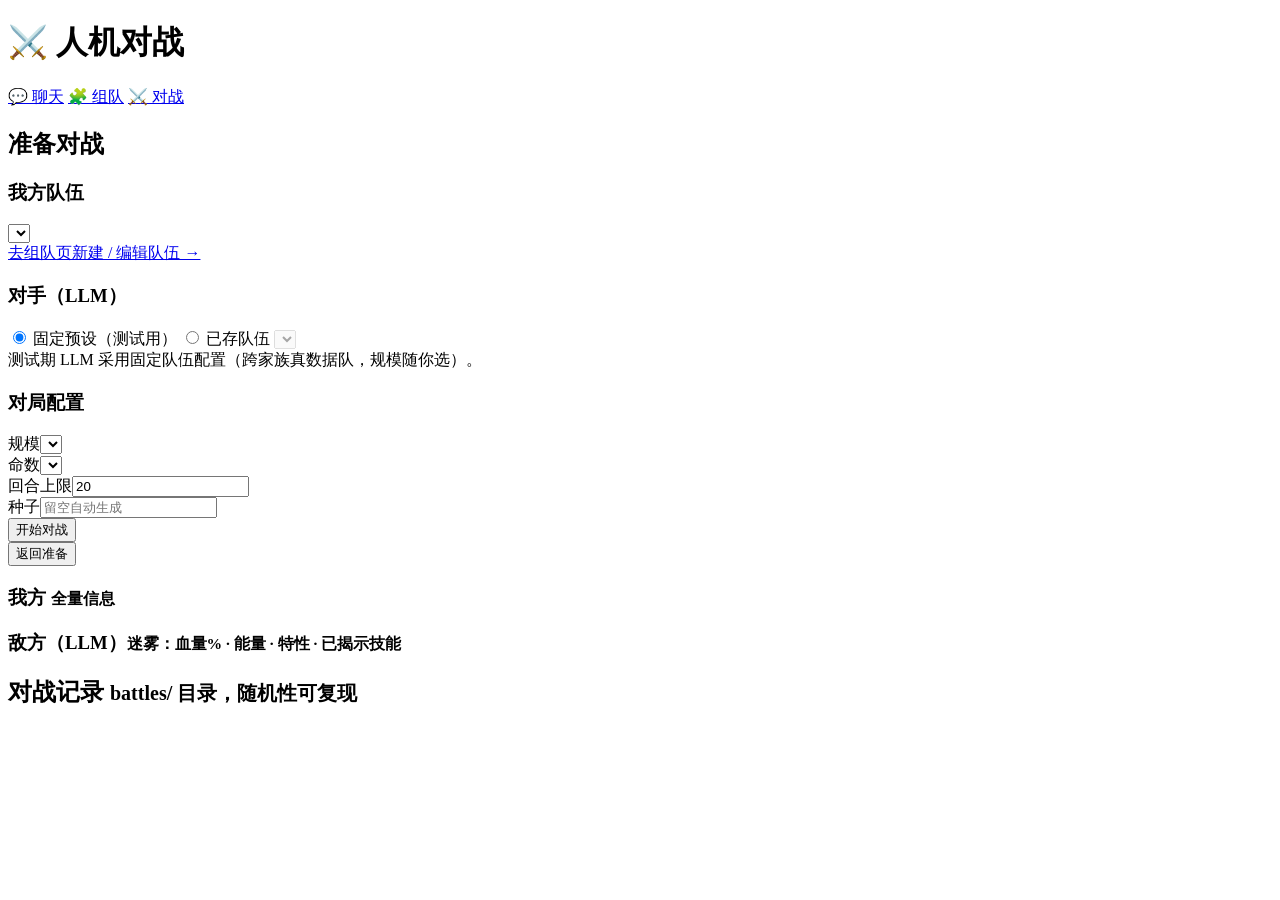
==== src/ui/static/battle.html @ ff7581b6 "feat: battle engine E0b–E6.5 (E0b/E2/E3/E4/E5 gates passed) E-line battle engine, committed whole be" ====
<!DOCTYPE html>
<html lang="zh-CN">
<!-- ============================================================
  对战页（/battle）— 服务端直出静态页（见 ui/server.py 的 GET /battle）。
  职责：人类玩家 vs LLM（测试期 = 固定回复 + 随机动作的假LLM）的交互对战。
  结构：
    - header：标题 + 顶部导航（聊天/组队/对战）
    - #screen-build：准备阶段——选已存队伍（复用 /api/team/* 组队模块）+ 对局配置
    - #screen-battle：战斗阶段——我方全量 / 敌方迷雾（血量%、能量、系别、特性、技能???）
      + 行动面板（技能/换人/聚能/道具）+ 事件日志（含假LLM 回复行）+ 结果横幅
    - #screen-records：对战记录（battles/ 目录）——加载轨迹 + 重放验证（逐回合 hash 比对）
  数据来自 /api/team/*（组队复用）与 /api/battle/*（ui/routes_battle.py）；
  迷雾口径由服务端 view/filter 决定，前端只渲染收到的字段。
  脚本顺序：app.js（DOM 助手 escapeHtml）→ battle.js（对战逻辑）。
============================================================ -->
<head>
  <meta charset="utf-8" />
  <meta name="viewport" content="width=device-width, initial-scale=1" />
  <title>对战 · Rock PVP Agent</title>
  <link rel="stylesheet" href="/static/style.css" />
</head>
<body>
  <header>
    <h1>⚔️ 人机对战</h1>
    <nav class="top-nav" aria-label="页面导航">
      <a class="top-link" href="/">💬 聊天</a>
      <a class="top-link" href="/team">🧩 组队</a>
      <a class="top-link active" href="/battle">⚔️ 对战</a>
    </nav>
  </header>

  <main id="battle-app">
    <!-- ── 准备阶段：选队伍 + 配置 ── -->
    <section id="screen-build">
      <h2>准备对战</h2>
      <div id="setup-grid">
        <div class="panel" id="setup-a">
          <h3>我方队伍</h3>
          <select id="team-a-select" title="已保存的队伍（teams/ 目录）"></select>
          <div id="team-a-preview" class="mini-roster"></div>
          <a class="ghost" href="/team">去组队页新建 / 编辑队伍 →</a>
        </div>
        <div class="panel" id="setup-b">
          <h3>对手（LLM）</h3>
          <label class="radio"><input type="radio" name="opp" value="preset" checked> 固定预设（测试用）</label>
          <label class="radio"><input type="radio" name="opp" value="saved"> 已存队伍</label>
          <select id="team-b-select" disabled title="已保存的队伍（teams/ 目录）"></select>
          <div id="team-b-preview" class="mini-roster"></div>
          <div class="muted dim" id="preset-note">测试期 LLM 采用固定队伍配置（跨家族真数据队，规模随你选）。</div>
        </div>
        <div class="panel" id="setup-config">
          <h3>对局配置</h3>
          <div class="cfg-row"><label>规模</label><select id="team-size-select" title="每方可携带精灵数 3–6"></select></div>
          <div class="cfg-row"><label>命数</label><select id="lives-select" title="每方命数 1..规模−1"></select></div>
          <div class="cfg-row"><label>回合上限</label><input id="max-turns-input" type="number" value="20" min="1"></div>
          <div class="cfg-row"><label>种子</label><input id="seed-input" placeholder="留空自动生成" title="同种子同轨迹，可复现"></div>
          <button id="start-btn" class="primary">开始对战</button>
          <div id="start-error" class="validate-box"></div>
        </div>
      </div>
    </section>

    <!-- ── 战斗阶段 ── -->
    <section id="screen-battle" class="hidden">
      <div id="battle-toolbar">
        <span id="battle-meta"></span>
        <span id="phase-badge"></span>
        <button id="quit-btn" class="ghost" title="返回准备阶段（当前对局保留在记录里）">返回准备</button>
      </div>
      <div id="battle-banner" class="hidden"></div>
      <div id="battle-field">
        <div class="team-panel" id="team-panel-a">
          <h3>我方 <small class="muted">全量信息</small></h3>
          <div class="side-info" id="side-info-a"></div>
          <div id="units-a"></div>
        </div>
        <div class="team-panel foe" id="team-panel-b">
          <h3>敌方（LLM）<small class="muted">迷雾：血量% · 能量 · 特性 · 已揭示技能</small></h3>
          <div class="side-info" id="side-info-b"></div>
          <div id="units-b"></div>
        </div>
      </div>
      <div id="action-panel"></div>
      <div id="battle-log" class="battle-log"></div>
    </section>

    <!-- ── 对战记录：轨迹 + 重放 ── -->
    <section id="screen-records">
      <h2>对战记录 <small class="muted">battles/ 目录，随机性可复现</small></h2>
      <ul id="record-list" class="record-list"></ul>
      <div id="record-detail"></div>
    </section>
  </main>

  <div id="notice" class="notice" role="status"></div>

  <script src="/static/app.js"></script>
  <script src="/static/battle.js"></script>
</body>
</html>
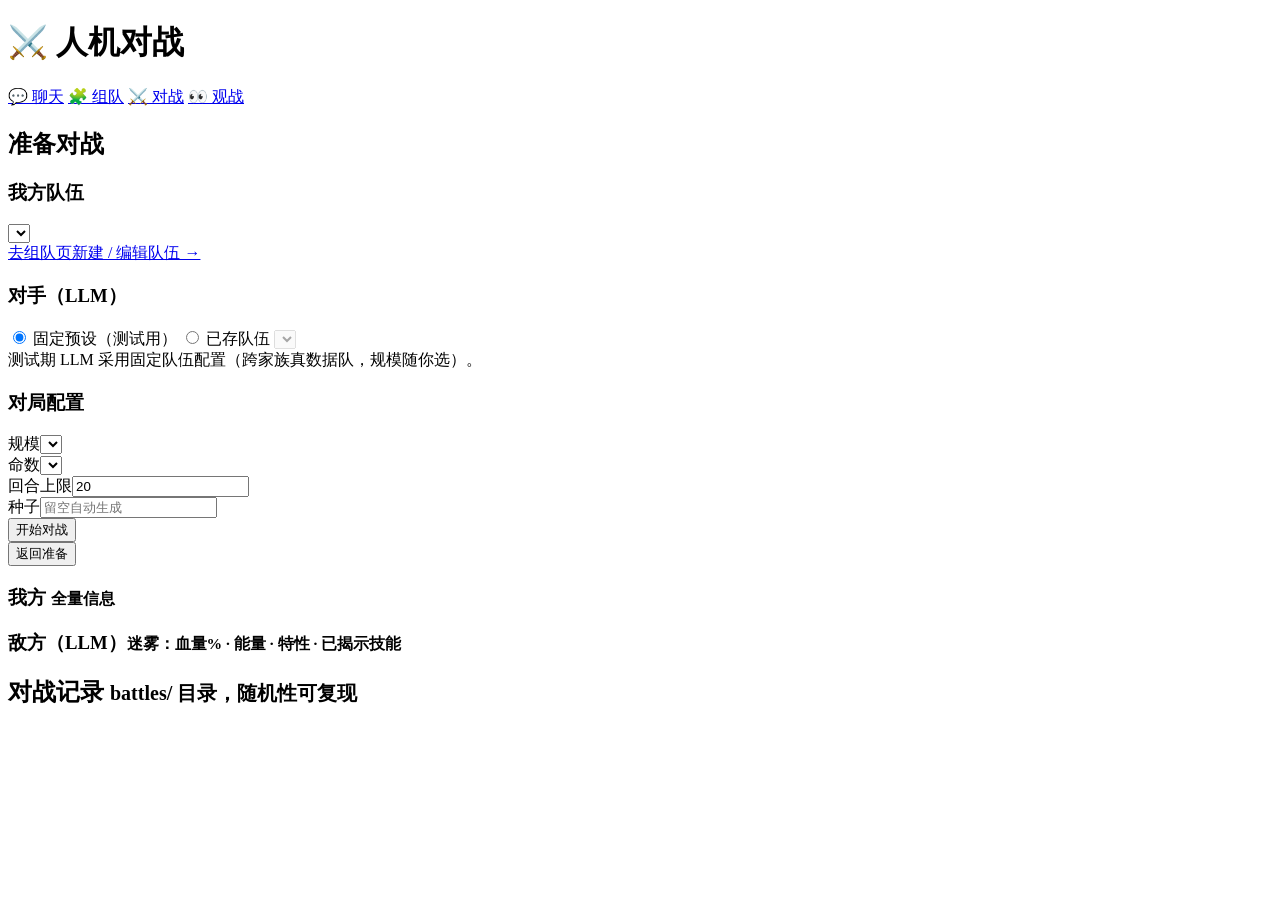
==== commit f7a687d2: "feat: e7 spectate page (global view for humans, LLM stays fogged) Humans watch two LLM players battl" ====
--- a/src/ui/static/battle.html
+++ b/src/ui/static/battle.html
@@ -26,6 +26,7 @@
       <a class="top-link" href="/">💬 聊天</a>
       <a class="top-link" href="/team">🧩 组队</a>
       <a class="top-link active" href="/battle">⚔️ 对战</a>
+      <a class="top-link" href="/spectate">👀 观战</a>
     </nav>
   </header>
 
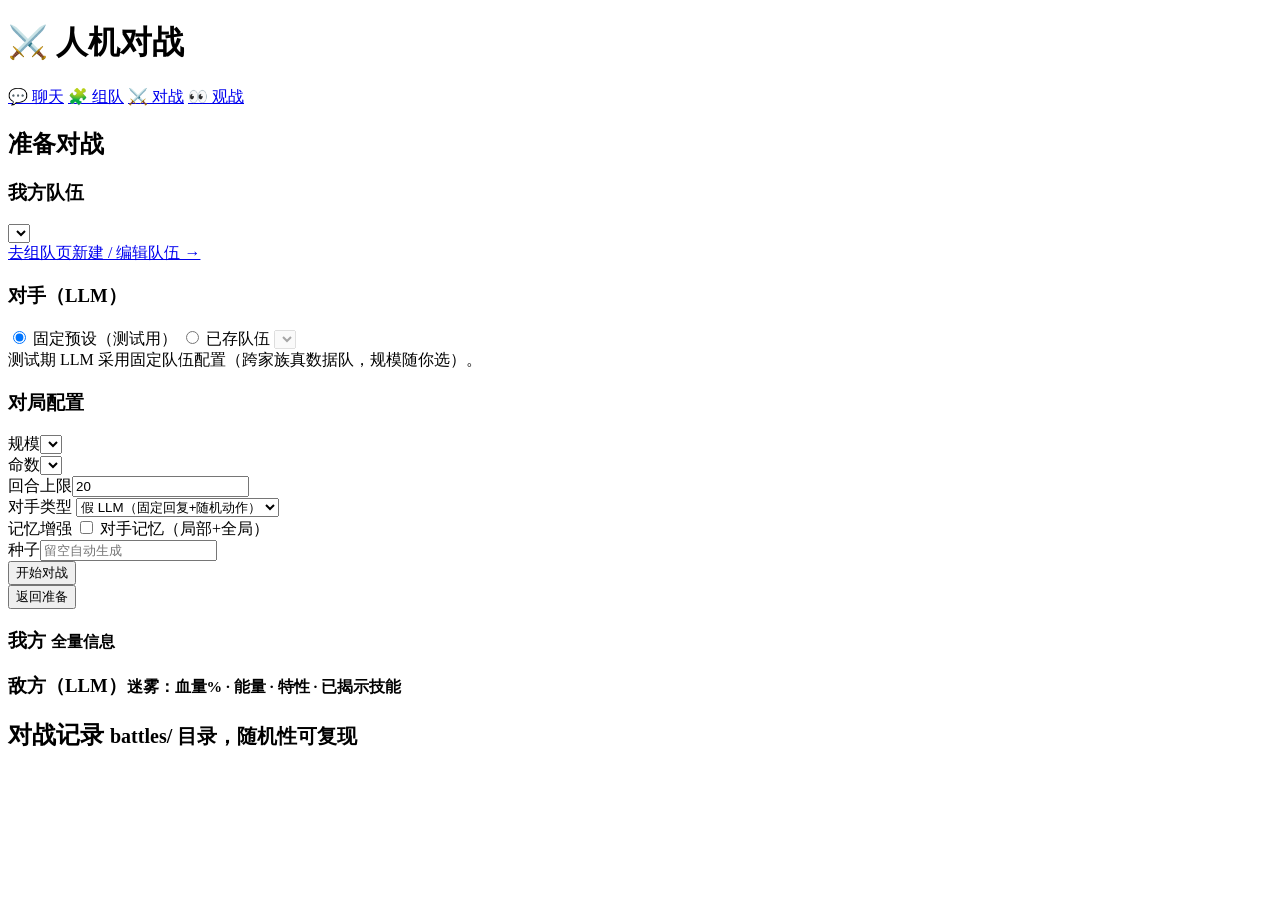
==== commit bd97b2c0: "feat: improve chat mode" ====
--- a/src/ui/static/battle.html
+++ b/src/ui/static/battle.html
@@ -16,7 +16,7 @@
 <head>
   <meta charset="utf-8" />
   <meta name="viewport" content="width=device-width, initial-scale=1" />
-  <title>对战 · Rock PVP Agent</title>
+  <title>对战 · Roco PVP Agent</title>
   <link rel="stylesheet" href="/static/style.css" />
 </head>
 <body>
@@ -54,6 +54,17 @@
           <div class="cfg-row"><label>规模</label><select id="team-size-select" title="每方可携带精灵数 3–6"></select></div>
           <div class="cfg-row"><label>命数</label><select id="lives-select" title="每方命数 1..规模−1"></select></div>
           <div class="cfg-row"><label>回合上限</label><input id="max-turns-input" type="number" value="20" min="1"></div>
+          <div class="cfg-row"><label>对手类型</label>
+            <select id="opponent-type-select" title="对手 AI 类型">
+              <option value="fake_llm" selected>假 LLM（固定回复+随机动作）</option>
+              <option value="random">随机</option>
+              <option value="llm">真实 LLM（需配置 API Key）</option>
+            </select>
+          </div>
+          <div class="cfg-row"><label>记忆增强</label>
+            <label class="checkbox"><input type="checkbox" id="memory-enable" title="仅真实 LLM 对手生效：开启后对手会注入局部记忆与全局经验（GlobalMem）">
+              <span class="muted dim">对手记忆（局部+全局）</span></label>
+          </div>
           <div class="cfg-row"><label>种子</label><input id="seed-input" placeholder="留空自动生成" title="同种子同轨迹，可复现"></div>
           <button id="start-btn" class="primary">开始对战</button>
           <div id="start-error" class="validate-box"></div>
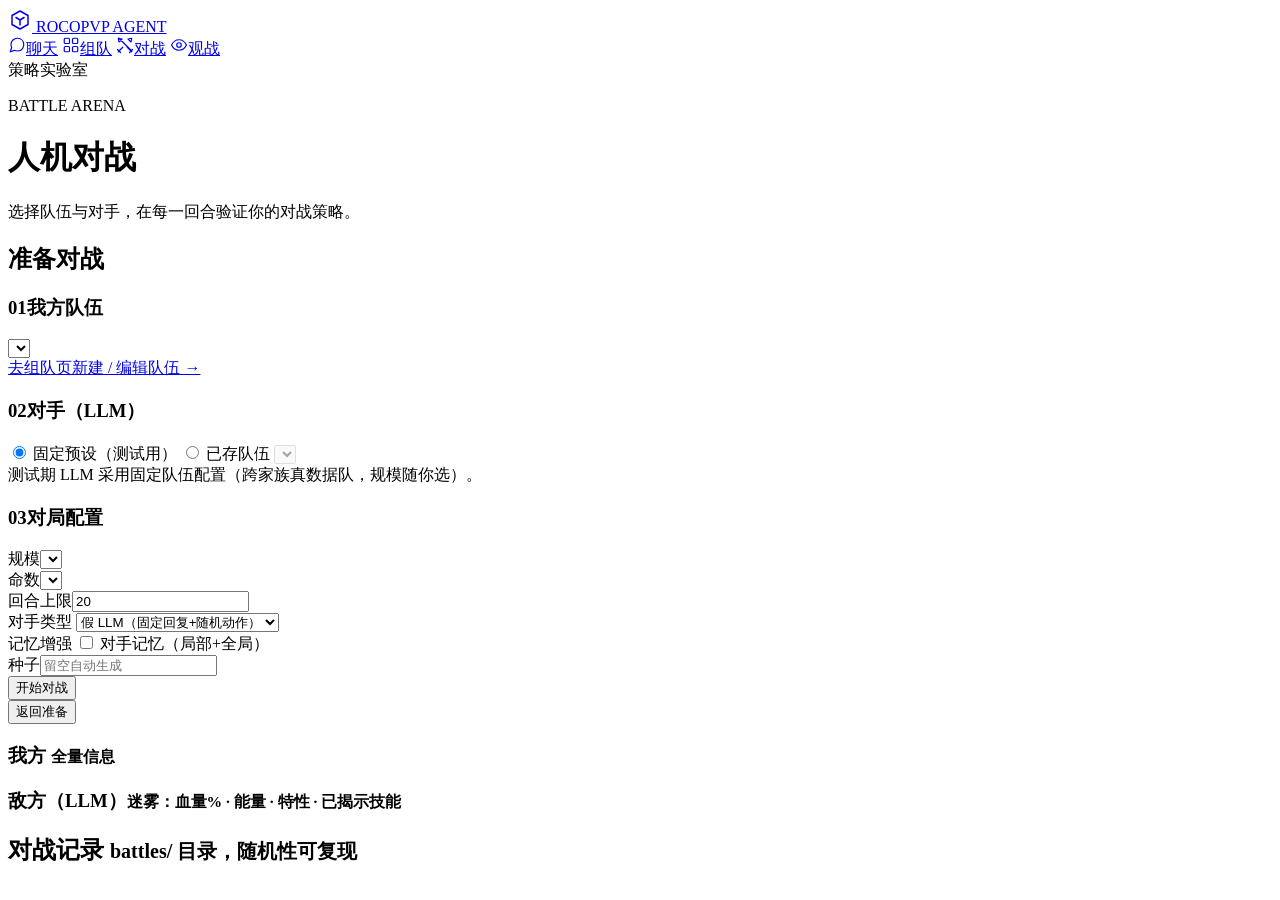
==== commit 6ec4aa8f: "feat:update webui" ====
--- a/src/ui/static/battle.html
+++ b/src/ui/static/battle.html
@@ -19,30 +19,42 @@
   <title>对战 · Roco PVP Agent</title>
   <link rel="stylesheet" href="/static/style.css" />
 </head>
-<body>
-  <header>
-    <h1>⚔️ 人机对战</h1>
+<body class="battle-page">
+  <header class="app-header">
+    <a class="brand" href="/" aria-label="Roco PVP Agent 首页">
+      <span class="brand-mark" aria-hidden="true"><svg width="24" height="24" viewBox="0 0 24 24" fill="none" stroke="currentColor" stroke-width="1.5" stroke-linecap="round" stroke-linejoin="round"><path d="M12 3 20 7.5v9L12 21l-8-4.5v-9L12 3Z"/><path d="M8 9.5 12 12l4-2.5M12 12v5"/></svg></span>
+      <span class="brand-name">ROCO<span class="brand-subtitle">PVP AGENT</span></span>
+    </a>
     <nav class="top-nav" aria-label="页面导航">
-      <a class="top-link" href="/">💬 聊天</a>
-      <a class="top-link" href="/team">🧩 组队</a>
-      <a class="top-link active" href="/battle">⚔️ 对战</a>
-      <a class="top-link" href="/spectate">👀 观战</a>
+      <a class="top-link" href="/"><svg class="nav-icon" width="18" height="18" viewBox="0 0 24 24" fill="none" stroke="currentColor" stroke-width="1.6" stroke-linecap="round" stroke-linejoin="round" aria-hidden="true"><path d="M21 11.5a8.4 8.4 0 0 1-.9 3.8 8.5 8.5 0 0 1-7.6 4.7 8.4 8.4 0 0 1-3.8-.9L3 21l1.9-5.7a8.4 8.4 0 0 1-.9-3.8 8.5 8.5 0 0 1 4.7-7.6 8.4 8.4 0 0 1 3.8-.9h.5a8.5 8.5 0 0 1 8 8v.5Z"/></svg><span>聊天</span></a>
+      <a class="top-link" href="/team"><svg class="nav-icon" width="18" height="18" viewBox="0 0 24 24" fill="none" stroke="currentColor" stroke-width="1.6" stroke-linecap="round" stroke-linejoin="round" aria-hidden="true"><rect x="3" y="3" width="7" height="7" rx="1.5"/><rect x="14" y="3" width="7" height="7" rx="1.5"/><rect x="3" y="14" width="7" height="7" rx="1.5"/><rect x="14" y="14" width="7" height="7" rx="1.5"/></svg><span>组队</span></a>
+      <a class="top-link active" href="/battle" aria-current="page"><svg class="nav-icon" width="18" height="18" viewBox="0 0 24 24" fill="none" stroke="currentColor" stroke-width="1.6" stroke-linecap="round" stroke-linejoin="round" aria-hidden="true"><path d="m4 3 17 17M3 3l1 5 4-4-5-1ZM3 21l6-6m-3 7-4-4M21 3l-1 5-4-4 5-1Zm0 18-6-6m3 7 4-4"/></svg><span>对战</span></a>
+      <a class="top-link" href="/spectate"><svg class="nav-icon" width="18" height="18" viewBox="0 0 24 24" fill="none" stroke="currentColor" stroke-width="1.6" stroke-linecap="round" stroke-linejoin="round" aria-hidden="true"><path d="M2 12s3.5-7 10-7 10 7 10 7-3.5 7-10 7S2 12 2 12Z"/><circle cx="12" cy="12" r="3"/></svg><span>观战</span></a>
     </nav>
+    <span class="workspace-label">策略实验室 <span class="status-dot" aria-hidden="true"></span></span>
   </header>
 
   <main id="battle-app">
+    <div class="page-heading">
+      <div>
+        <p class="eyebrow">BATTLE ARENA</p>
+        <h1>人机对战</h1>
+        <p class="page-description">选择队伍与对手，在每一回合验证你的对战策略。</p>
+      </div>
+    </div>
+
     <!-- ── 准备阶段：选队伍 + 配置 ── -->
     <section id="screen-build">
       <h2>准备对战</h2>
       <div id="setup-grid">
         <div class="panel" id="setup-a">
-          <h3>我方队伍</h3>
+          <h3><span class="panel-index">01</span>我方队伍</h3>
           <select id="team-a-select" title="已保存的队伍（teams/ 目录）"></select>
           <div id="team-a-preview" class="mini-roster"></div>
           <a class="ghost" href="/team">去组队页新建 / 编辑队伍 →</a>
         </div>
         <div class="panel" id="setup-b">
-          <h3>对手（LLM）</h3>
+          <h3><span class="panel-index">02</span>对手（LLM）</h3>
           <label class="radio"><input type="radio" name="opp" value="preset" checked> 固定预设（测试用）</label>
           <label class="radio"><input type="radio" name="opp" value="saved"> 已存队伍</label>
           <select id="team-b-select" disabled title="已保存的队伍（teams/ 目录）"></select>
@@ -50,7 +62,7 @@
           <div class="muted dim" id="preset-note">测试期 LLM 采用固定队伍配置（跨家族真数据队，规模随你选）。</div>
         </div>
         <div class="panel" id="setup-config">
-          <h3>对局配置</h3>
+          <h3><span class="panel-index">03</span>对局配置</h3>
           <div class="cfg-row"><label>规模</label><select id="team-size-select" title="每方可携带精灵数 3–6"></select></div>
           <div class="cfg-row"><label>命数</label><select id="lives-select" title="每方命数 1..规模−1"></select></div>
           <div class="cfg-row"><label>回合上限</label><input id="max-turns-input" type="number" value="20" min="1"></div>
